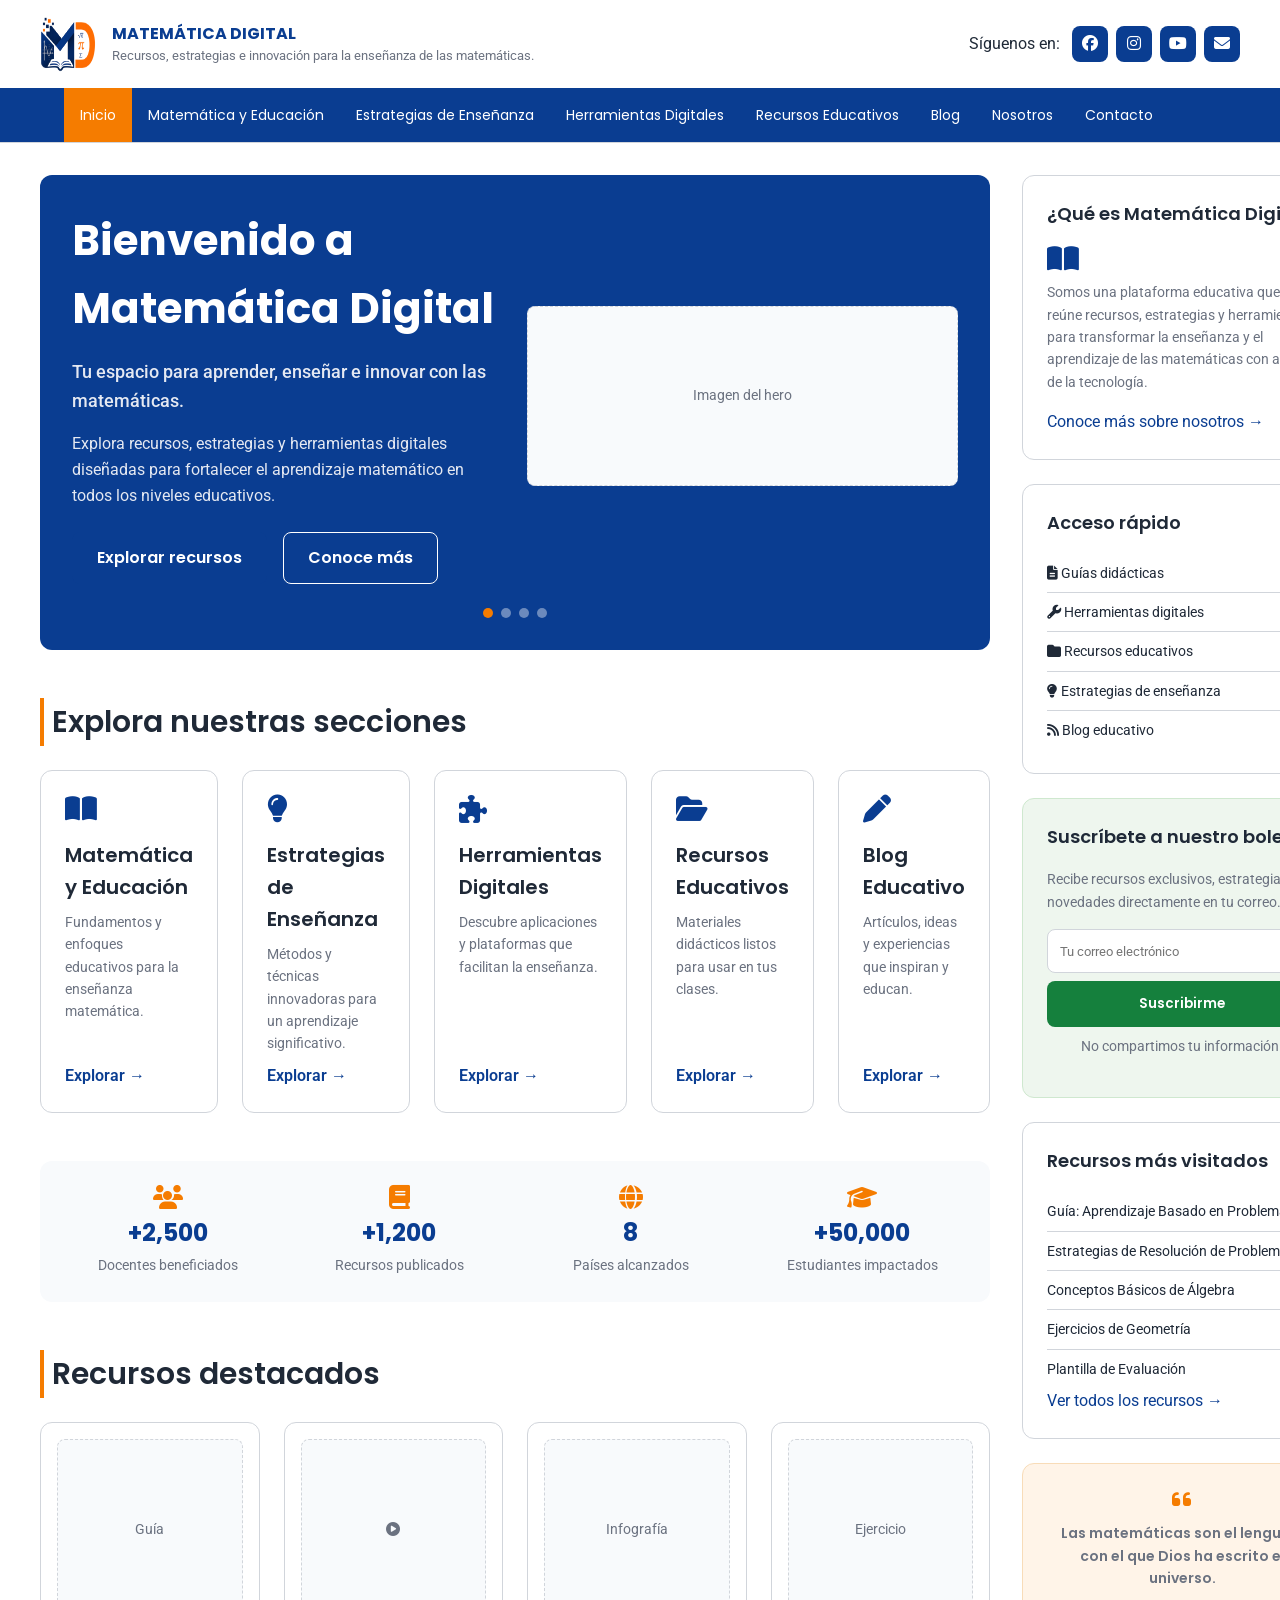
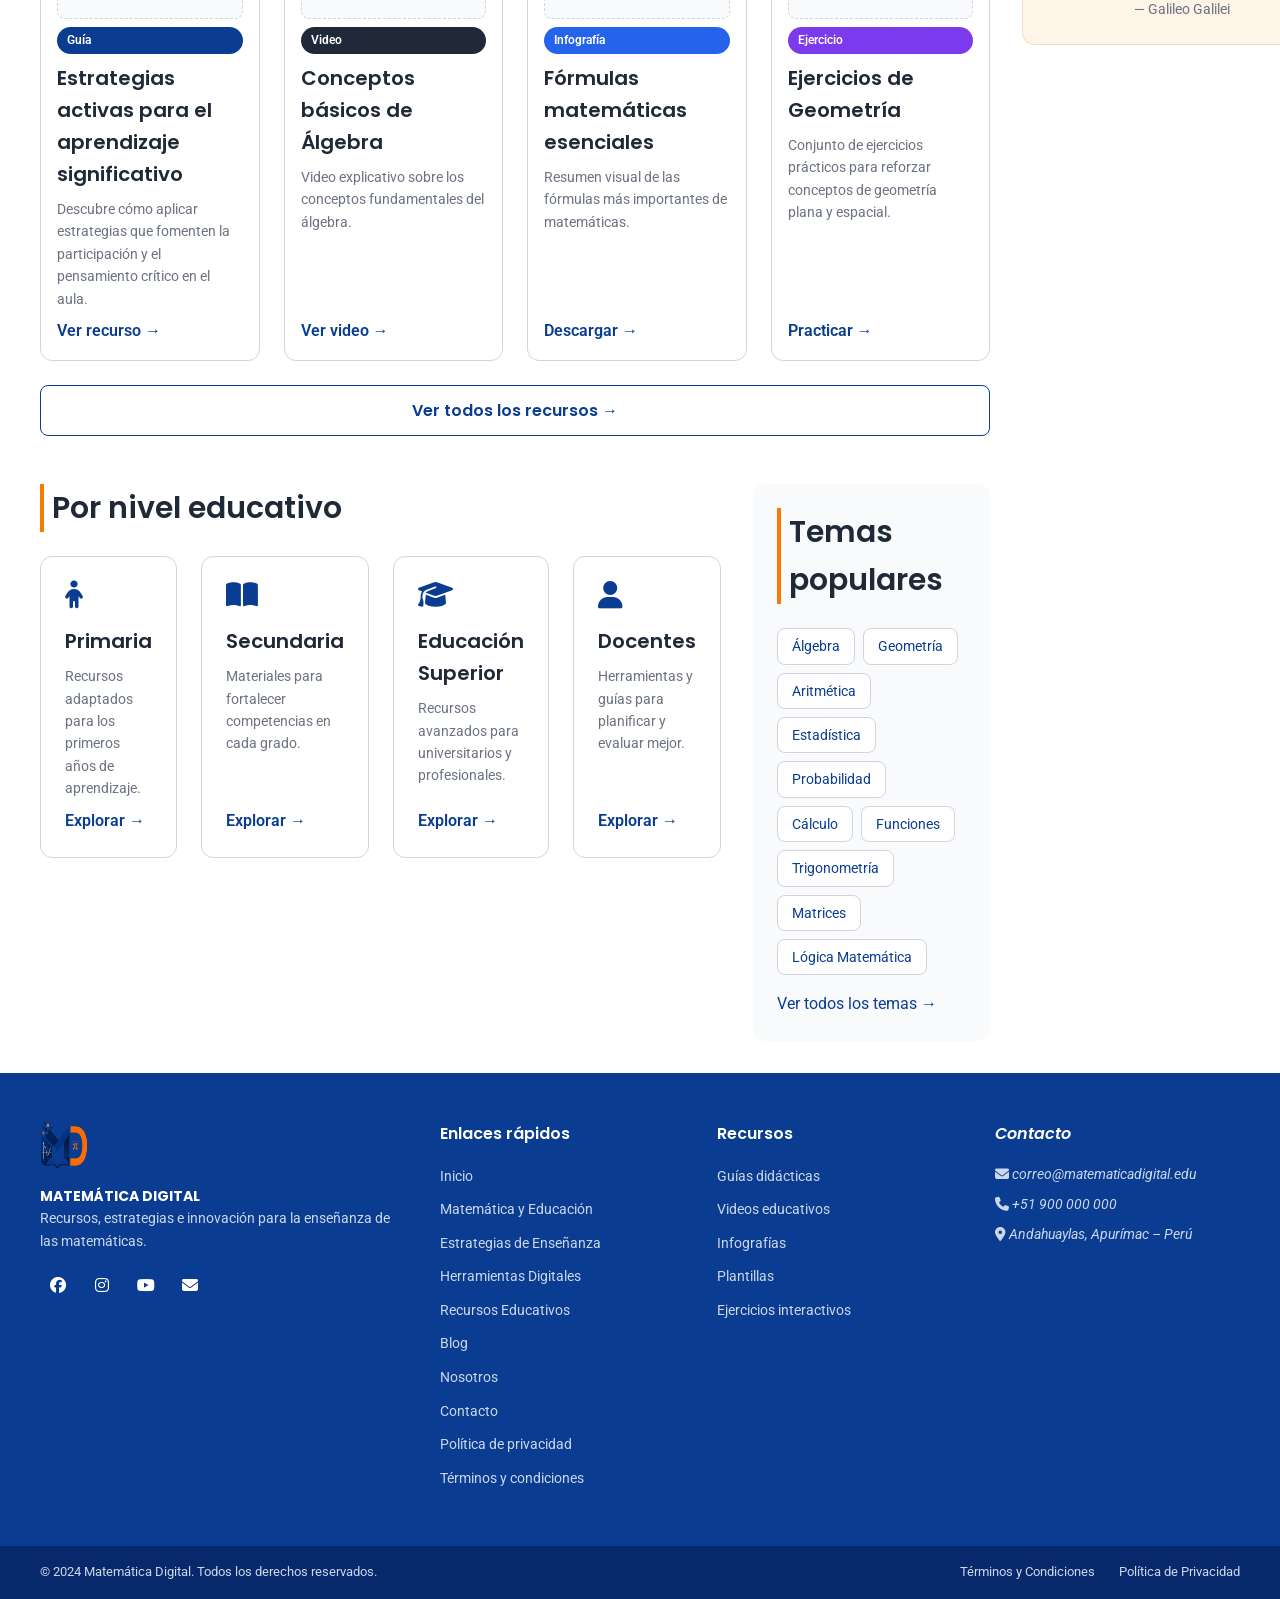
==== index.html @ f8384b6e "Versión inicial Versión base del proyecto" ====
<!DOCTYPE html>
<html lang="es">
<head>
	<meta charset="UTF-8">
	<meta name="viewport" content="width=device-width, initial-scale=1.0">
	<title>Matemática Digital | Inicio</title>
	<meta name="description" content="Portal educativo con recursos, estrategias y herramientas digitales para la enseñanza de las matemáticas.">

	<!-- Fuentes de Google Fonts: Poppins para títulos y Roboto para texto -->
	<link rel="preconnect" href="https://fonts.googleapis.com">
	<link href="https://fonts.googleapis.com/css2?family=Poppins:wght@500;600;700&family=Roboto:wght@400;500;700&display=swap" rel="stylesheet">

	<!-- Font Awesome: librería de íconos usada en todo el sitio -->
	<link rel="stylesheet" href="https://cdnjs.cloudflare.com/ajax/libs/font-awesome/6.5.1/css/all.min.css">

	<!-- Nuestra hoja de estilos propia -->
	<link rel="stylesheet" href="css/style.css">
</head>
<body>

	<!--
		ENCABEZADO (HEADER)
		Aquí va el logo del sitio, el nombre, el eslogan y las redes sociales.
		Esta parte se repite igual en todas las páginas del sitio.
	-->
	<header class="cabecera">
		<div class="contenedor cabecera-superior">

			<!-- Logo y nombre del sitio, enlazan a la página de inicio -->
			<a href="index.html" class="logo">
				<img src="img/logo.png" alt="Logo de Matemática Digital" width="56" height="56">
				<span class="logo-texto">
					<span class="logo-nombre">MATEMÁTICA DIGITAL</span>
					<span class="logo-eslogan">Recursos, estrategias e innovación para la enseñanza de las matemáticas.</span>
				</span>
			</a>

			<!-- Redes sociales del sitio -->
			<div class="redes-sociales">
				<span>Síguenos en:</span>
				<ul>
					<li><a href="https://facebook.com" target="_blank"><i class="fa-brands fa-facebook"></i></a></li>
					<li><a href="https://instagram.com" target="_blank"><i class="fa-brands fa-instagram"></i></a></li>
					<li><a href="https://youtube.com" target="_blank"><i class="fa-brands fa-youtube"></i></a></li>
					<li><a href="mailto:correo@matematicadigital.edu"><i class="fa-solid fa-envelope"></i></a></li>
				</ul>
			</div>
		</div>

		<!--
			MENÚ DE NAVEGACIÓN (NAVBAR)
			Es el menú principal para movernos entre las páginas del sitio.
		-->
		<nav class="navbar">
			<div class="contenedor navbar-interno">

				<!-- Botón para abrir el menú en celulares (se muestra solo en mobile) -->
				<button type="button" id="botonMenu" class="boton-menu">
					<i class="fa-solid fa-bars"></i> Menú
				</button>

				<ul id="menuPrincipal" class="menu">
					<li><a href="index.html" class="activo">Inicio</a></li>
					<li><a href="matematica-educacion.html">Matemática y Educación</a></li>
					<li><a href="estrategias-ensenanza.html">Estrategias de Enseñanza</a></li>
					<li><a href="herramientas-digitales.html">Herramientas Digitales</a></li>
					<li><a href="recursos-educativos.html">Recursos Educativos</a></li>
					<li><a href="blog.html">Blog</a></li>
					<li><a href="nosotros.html">Nosotros</a></li>
					<li><a href="contacto.html">Contacto</a></li>
				</ul>
			</div>
		</nav>
	</header>

	<!--
		CONTENIDO PRINCIPAL DE LA PÁGINA
		Usamos <main> porque aquí va el contenido único de la página de Inicio.
	-->
	<main>

		<div class="contenedor diseno-dos-columnas">

			<!-- Columna izquierda: contenido principal de la página -->
			<div class="columna-principal">

				<!--
					HERO PRINCIPAL
					Es el primer bloque grande que ve el usuario al entrar.
					Tiene el mensaje de bienvenida y los botones principales.
				-->
				<section class="hero">
					<div class="hero-texto">
						<h1>Bienvenido a Matemática Digital</h1>
						<p class="hero-frase">Tu espacio para aprender, enseñar e innovar con las matemáticas.</p>
						<p>Explora recursos, estrategias y herramientas digitales diseñadas para fortalecer el aprendizaje matemático en todos los niveles educativos.</p>

						<div class="hero-botones">
							<a href="recursos-educativos.html" class="boton boton-primario">Explorar recursos</a>
							<a href="nosotros.html" class="boton boton-secundario">Conoce más</a>
						</div>
					</div>

					<!-- Imagen del hero (todavía es un espacio reservado, se cambiará por la imagen real) -->
					<figure class="hero-imagen">
						<div class="imagen-pendiente">Imagen del hero</div>
						<figcaption class="oculto-visualmente">Laptop, calculadora y útiles de estudio</figcaption>
					</figure>

					<!-- Puntos de un mini carrusel (por ahora solo decorativos) -->
					<div class="hero-puntos">
						<button type="button" class="punto punto-activo" aria-label="Imagen 1"></button>
						<button type="button" class="punto" aria-label="Imagen 2"></button>
						<button type="button" class="punto" aria-label="Imagen 3"></button>
						<button type="button" class="punto" aria-label="Imagen 4"></button>
					</div>
				</section>

				<!--
					EXPLORA NUESTRAS SECCIONES
					Tarjetas que llevan a las principales secciones del sitio.
				-->
				<section class="seccion-tarjetas">
					<h2 class="titulo-seccion">Explora nuestras secciones</h2>

					<ul class="tarjetas">
						<li class="tarjeta">
							<i class="fa-solid fa-book-open icono-tarjeta"></i>
							<h3>Matemática y Educación</h3>
							<p>Fundamentos y enfoques educativos para la enseñanza matemática.</p>
							<a href="matematica-educacion.html">Explorar →</a>
						</li>
						<li class="tarjeta">
							<i class="fa-solid fa-lightbulb icono-tarjeta"></i>
							<h3>Estrategias de Enseñanza</h3>
							<p>Métodos y técnicas innovadoras para un aprendizaje significativo.</p>
							<a href="estrategias-ensenanza.html">Explorar →</a>
						</li>
						<li class="tarjeta">
							<i class="fa-solid fa-puzzle-piece icono-tarjeta"></i>
							<h3>Herramientas Digitales</h3>
							<p>Descubre aplicaciones y plataformas que facilitan la enseñanza.</p>
							<a href="herramientas-digitales.html">Explorar →</a>
						</li>
						<li class="tarjeta">
							<i class="fa-solid fa-folder-open icono-tarjeta"></i>
							<h3>Recursos Educativos</h3>
							<p>Materiales didácticos listos para usar en tus clases.</p>
							<a href="recursos-educativos.html">Explorar →</a>
						</li>
						<li class="tarjeta">
							<i class="fa-solid fa-pen icono-tarjeta"></i>
							<h3>Blog Educativo</h3>
							<p>Artículos, ideas y experiencias que inspiran y educan.</p>
							<a href="blog.html">Explorar →</a>
						</li>
					</ul>
				</section>

				<!--
					ESTADÍSTICAS
					Números que muestran el alcance del portal.
				-->
				<section class="estadisticas">
					<ul class="lista-estadisticas">
						<li>
							<i class="fa-solid fa-users"></i>
							<strong>+2,500</strong>
							<span>Docentes beneficiados</span>
						</li>
						<li>
							<i class="fa-solid fa-book"></i>
							<strong>+1,200</strong>
							<span>Recursos publicados</span>
						</li>
						<li>
							<i class="fa-solid fa-globe"></i>
							<strong>8</strong>
							<span>Países alcanzados</span>
						</li>
						<li>
							<i class="fa-solid fa-graduation-cap"></i>
							<strong>+50,000</strong>
							<span>Estudiantes impactados</span>
						</li>
					</ul>
				</section>

				<!--
					RECURSOS DESTACADOS
					Una selección de recursos (guía, video, infografía, ejercicio).
				-->
				<section class="recursos-destacados">
					<h2 class="titulo-seccion">Recursos destacados</h2>

					<ul class="tarjetas-recursos">
						<li class="tarjeta-recurso">
							<article>
								<figure>
									<div class="imagen-pendiente">Guía</div>
								</figure>
								<span class="etiqueta etiqueta-guia">Guía</span>
								<h3>Estrategias activas para el aprendizaje significativo</h3>
								<p>Descubre cómo aplicar estrategias que fomenten la participación y el pensamiento crítico en el aula.</p>
								<a href="recursos-educativos.html">Ver recurso →</a>
							</article>
						</li>
						<li class="tarjeta-recurso">
							<article>
								<figure>
									<div class="imagen-pendiente"><i class="fa-solid fa-circle-play"></i></div>
								</figure>
								<span class="etiqueta etiqueta-video">Video</span>
								<h3>Conceptos básicos de Álgebra</h3>
								<p>Video explicativo sobre los conceptos fundamentales del álgebra.</p>
								<a href="recursos-educativos.html">Ver video →</a>
							</article>
						</li>
						<li class="tarjeta-recurso">
							<article>
								<figure>
									<div class="imagen-pendiente">Infografía</div>
								</figure>
								<span class="etiqueta etiqueta-infografia">Infografía</span>
								<h3>Fórmulas matemáticas esenciales</h3>
								<p>Resumen visual de las fórmulas más importantes de matemáticas.</p>
								<a href="recursos-educativos.html">Descargar →</a>
							</article>
						</li>
						<li class="tarjeta-recurso">
							<article>
								<figure>
									<div class="imagen-pendiente">Ejercicio</div>
								</figure>
								<span class="etiqueta etiqueta-ejercicio">Ejercicio</span>
								<h3>Ejercicios de Geometría</h3>
								<p>Conjunto de ejercicios prácticos para reforzar conceptos de geometría plana y espacial.</p>
								<a href="recursos-educativos.html">Practicar →</a>
							</article>
						</li>
					</ul>

					<a href="recursos-educativos.html" class="boton boton-secundario boton-ancho">Ver todos los recursos →</a>
				</section>

				<!--
					POR NIVEL EDUCATIVO Y TEMAS POPULARES
					Dos bloques juntos: tarjetas por nivel y una lista de temas.
				-->
				<section class="nivel-y-temas">

					<div class="niveles">
						<h2 class="titulo-seccion">Por nivel educativo</h2>
						<ul class="tarjetas tarjetas-niveles">
							<li class="tarjeta">
								<i class="fa-solid fa-child icono-tarjeta"></i>
								<h3>Primaria</h3>
								<p>Recursos adaptados para los primeros años de aprendizaje.</p>
								<a href="recursos-educativos.html">Explorar →</a>
							</li>
							<li class="tarjeta">
								<i class="fa-solid fa-book-open icono-tarjeta"></i>
								<h3>Secundaria</h3>
								<p>Materiales para fortalecer competencias en cada grado.</p>
								<a href="recursos-educativos.html">Explorar →</a>
							</li>
							<li class="tarjeta">
								<i class="fa-solid fa-graduation-cap icono-tarjeta"></i>
								<h3>Educación Superior</h3>
								<p>Recursos avanzados para universitarios y profesionales.</p>
								<a href="recursos-educativos.html">Explorar →</a>
							</li>
							<li class="tarjeta">
								<i class="fa-solid fa-user icono-tarjeta"></i>
								<h3>Docentes</h3>
								<p>Herramientas y guías para planificar y evaluar mejor.</p>
								<a href="recursos-educativos.html">Explorar →</a>
							</li>
						</ul>
					</div>

					<div class="temas">
						<h2 class="titulo-seccion">Temas populares</h2>
						<ul class="lista-temas">
							<li><a href="recursos-educativos.html">Álgebra</a></li>
							<li><a href="recursos-educativos.html">Geometría</a></li>
							<li><a href="recursos-educativos.html">Aritmética</a></li>
							<li><a href="recursos-educativos.html">Estadística</a></li>
							<li><a href="recursos-educativos.html">Probabilidad</a></li>
							<li><a href="recursos-educativos.html">Cálculo</a></li>
							<li><a href="recursos-educativos.html">Funciones</a></li>
							<li><a href="recursos-educativos.html">Trigonometría</a></li>
							<li><a href="recursos-educativos.html">Matrices</a></li>
							<li><a href="recursos-educativos.html">Lógica Matemática</a></li>
						</ul>
						<a href="recursos-educativos.html">Ver todos los temas →</a>
					</div>
				</section>

			</div>

			<!--
				ASIDE (COLUMNA LATERAL)
				Información complementaria: quiénes somos, accesos rápidos,
				boletín de noticias, recursos populares y una frase destacada.
			-->
			<aside class="barra-lateral">

				<!-- ¿Qué es Matemática Digital? -->
				<section class="caja">
					<h2>¿Qué es Matemática Digital?</h2>
					<i class="fa-solid fa-book-open icono-caja"></i>
					<p>Somos una plataforma educativa que reúne recursos, estrategias y herramientas para transformar la enseñanza y el aprendizaje de las matemáticas con apoyo de la tecnología.</p>
					<a href="nosotros.html">Conoce más sobre nosotros →</a>
				</section>

				<!-- Acceso rápido a otras secciones -->
				<section class="caja">
					<h2>Acceso rápido</h2>
					<ul class="lista-enlaces">
						<li><a href="recursos-educativos.html"><i class="fa-solid fa-file-lines"></i> Guías didácticas</a></li>
						<li><a href="herramientas-digitales.html"><i class="fa-solid fa-wrench"></i> Herramientas digitales</a></li>
						<li><a href="recursos-educativos.html"><i class="fa-solid fa-folder"></i> Recursos educativos</a></li>
						<li><a href="estrategias-ensenanza.html"><i class="fa-solid fa-lightbulb"></i> Estrategias de enseñanza</a></li>
						<li><a href="blog.html"><i class="fa-solid fa-rss"></i> Blog educativo</a></li>
					</ul>
				</section>

				<!-- Formulario para suscribirse al boletín -->
				<section class="caja caja-boletin">
					<h2>Suscríbete a nuestro boletín</h2>
					<p>Recibe recursos exclusivos, estrategias y novedades directamente en tu correo.</p>

					<!-- Usamos type="email" y required para que el navegador valide el formulario -->
					<form id="formBoletin">
						<label for="correoBoletin" class="oculto-visualmente">Correo electrónico</label>
						<input type="email" id="correoBoletin" name="email" placeholder="Tu correo electrónico" required>
						<button type="submit" class="boton boton-boletin">Suscribirme</button>
						<p class="texto-pequeno">No compartimos tu información.</p>
					</form>
				</section>

				<!-- Lista de recursos más vistos -->
				<section class="caja">
					<h2>Recursos más visitados</h2>
					<ul class="lista-enlaces">
						<li><a href="recursos-educativos.html">Guía: Aprendizaje Basado en Problemas</a></li>
						<li><a href="estrategias-ensenanza.html">Estrategias de Resolución de Problemas</a></li>
						<li><a href="recursos-educativos.html">Conceptos Básicos de Álgebra</a></li>
						<li><a href="recursos-educativos.html">Ejercicios de Geometría</a></li>
						<li><a href="recursos-educativos.html">Plantilla de Evaluación</a></li>
					</ul>
					<a href="recursos-educativos.html">Ver todos los recursos →</a>
				</section>

				<!-- Frase célebre relacionada con las matemáticas -->
				<figure class="caja caja-cita">
					<i class="fa-solid fa-quote-left"></i>
					<blockquote>
						<p>Las matemáticas son el lenguaje con el que Dios ha escrito el universo.</p>
					</blockquote>
					<figcaption>— Galileo Galilei</figcaption>
				</figure>

			</aside>
		</div>
	</main>

	<!--
		PIE DE PÁGINA (FOOTER)
		Información institucional, enlaces rápidos, recursos y contacto.
		Se repite igual en todas las páginas del sitio.
	-->
	<footer class="pie-pagina">
		<div class="contenedor pie-superior">

			<div class="pie-marca">
				<img src="img/logo.png" alt="Logo de Matemática Digital" width="48" height="48">
				<div>
					<p class="logo-nombre">MATEMÁTICA DIGITAL</p>
					<p>Recursos, estrategias e innovación para la enseñanza de las matemáticas.</p>
				</div>
				<ul class="redes-sociales-pie">
					<li><a href="https://facebook.com" target="_blank"><i class="fa-brands fa-facebook"></i></a></li>
					<li><a href="https://instagram.com" target="_blank"><i class="fa-brands fa-instagram"></i></a></li>
					<li><a href="https://youtube.com" target="_blank"><i class="fa-brands fa-youtube"></i></a></li>
					<li><a href="mailto:correo@matematicadigital.edu"><i class="fa-solid fa-envelope"></i></a></li>
				</ul>
			</div>

			<nav class="pie-enlaces">
				<h2>Enlaces rápidos</h2>
				<ul>
					<li><a href="index.html">Inicio</a></li>
					<li><a href="matematica-educacion.html">Matemática y Educación</a></li>
					<li><a href="estrategias-ensenanza.html">Estrategias de Enseñanza</a></li>
					<li><a href="herramientas-digitales.html">Herramientas Digitales</a></li>
					<li><a href="recursos-educativos.html">Recursos Educativos</a></li>
					<li><a href="blog.html">Blog</a></li>
					<li><a href="nosotros.html">Nosotros</a></li>
					<li><a href="contacto.html">Contacto</a></li>
					<li><a href="politica-privacidad.html">Política de privacidad</a></li>
					<li><a href="terminos-condiciones.html">Términos y condiciones</a></li>
				</ul>
			</nav>

			<nav class="pie-enlaces">
				<h2>Recursos</h2>
				<ul>
					<li><a href="recursos-educativos.html">Guías didácticas</a></li>
					<li><a href="recursos-educativos.html">Videos educativos</a></li>
					<li><a href="recursos-educativos.html">Infografías</a></li>
					<li><a href="recursos-educativos.html">Plantillas</a></li>
					<li><a href="recursos-educativos.html">Ejercicios interactivos</a></li>
				</ul>
			</nav>

			<address class="pie-contacto">
				<h2>Contacto</h2>
				<p><i class="fa-solid fa-envelope"></i> <a href="mailto:correo@matematicadigital.edu">correo@matematicadigital.edu</a></p>
				<p><i class="fa-solid fa-phone"></i> <a href="tel:+51900000000">+51 900 000 000</a></p>
				<p><i class="fa-solid fa-location-dot"></i> Andahuaylas, Apurímac – Perú</p>
			</address>
		</div>

		<!-- Franja final con los derechos de autor y enlaces legales -->
		<div class="pie-inferior">
			<div class="contenedor pie-inferior-interno">
				<p>&copy; 2024 Matemática Digital. Todos los derechos reservados.</p>
				<nav>
					<ul>
						<li><a href="terminos-condiciones.html">Términos y Condiciones</a></li>
						<li><a href="politica-privacidad.html">Política de Privacidad</a></li>
					</ul>
				</nav>
			</div>
		</div>
	</footer>

	<!-- Nuestro archivo de JavaScript, siempre al final del body -->
	<script src="js/main.js"></script>
</body>
</html>
---- css/style.css ----
/* ===========================================================
   MATEMÁTICA DIGITAL - Hoja de estilos de la página de Inicio
   Aquí definimos los colores, las fuentes y el diseño del sitio
   siguiendo la Guía de Estilos UI del proyecto.
   =========================================================== */

/* -----------------------------------------------------------
   1. VARIABLES (colores y fuentes que usaremos en todo el CSS)
   Usar variables nos evita repetir el mismo color muchas veces.
   ----------------------------------------------------------- */
:root {
	--color-primario: #0A3D91;       /* Azul institucional */
	--color-secundario: #F57C00;     /* Naranja institucional */
	--color-texto: #1F2937;          /* Texto principal */
	--color-texto-secundario: #6B7280; /* Texto secundario */
	--color-borde: #D1D5DB;          /* Bordes */
	--color-fondo-claro: #F8FAFC;    /* Fondo claro */
	--color-blanco: #FFFFFF;

	--fuente-titulos: "Poppins", sans-serif;
	--fuente-texto: "Roboto", sans-serif;
}

/* -----------------------------------------------------------
   2. ESTILOS GENERALES
   ----------------------------------------------------------- */
* {
	margin: 0;
	padding: 0;
	box-sizing: border-box; /* para que el padding no aumente el ancho de los elementos */
}

body {
	font-family: var(--fuente-texto);
	font-size: 16px;
	color: var(--color-texto);
	line-height: 1.6;
}

img {
	max-width: 100%;
}

ul {
	list-style: none;
}

a {
	text-decoration: none;
	color: var(--color-primario);
}

a:hover {
	color: var(--color-secundario);
}

h1, h2, h3 {
	font-family: var(--fuente-titulos);
	font-weight: 600;
}

h1 {
	font-size: 42px;
	font-weight: 700;
}

h2 {
	font-size: 30px;
}

h3 {
	font-size: 20px;
}

/* Clase para centrar el contenido y darle un ancho máximo */
.contenedor {
	max-width: 1200px;
	margin: 0 auto;
	padding: 0 24px;
}

/* Esta clase oculta texto en pantalla pero lo deja disponible para
   lectores de pantalla (lo usamos en algunas etiquetas <label>) */
.oculto-visualmente {
	position: absolute;
	left: -9999px;
}

/* -----------------------------------------------------------
   3. BOTONES
   ----------------------------------------------------------- */
.boton {
	display: inline-block;
	padding: 12px 24px;
	border-radius: 8px;
	font-family: var(--fuente-titulos);
	font-weight: 600;
	border: 1px solid transparent;
	cursor: pointer;
}

.boton-primario {
	background-color: var(--color-primario);
	color: var(--color-blanco);
}

.boton-primario:hover {
	background-color: var(--color-secundario);
	color: var(--color-blanco);
}

.boton-secundario {
	background-color: var(--color-blanco);
	color: var(--color-primario);
	border-color: var(--color-primario);
}

.boton-secundario:hover {
	background-color: var(--color-secundario);
	color: var(--color-blanco);
	border-color: var(--color-secundario);
}

.boton-ancho {
	display: block;
	text-align: center;
	margin-top: 24px;
}

/* -----------------------------------------------------------
   4. ENCABEZADO (HEADER)
   ----------------------------------------------------------- */
.cabecera {
	border-bottom: 1px solid var(--color-borde);
}

.cabecera-superior {
	display: flex;
	flex-wrap: wrap;
	justify-content: space-between;
	align-items: center;
	gap: 16px;
	padding: 16px 0;
}

.logo {
	display: flex;
	align-items: center;
	gap: 16px;
}

/*.logo img {
	border-radius: 50%;
}*/

.logo-texto {
	display: flex;
	flex-direction: column;
}

.logo-nombre {
	font-family: var(--fuente-titulos);
	font-weight: 700;
	color: var(--color-primario);
}

.logo-eslogan {
	font-size: 13px;
	color: var(--color-texto-secundario);
}

.redes-sociales {
	display: flex;
	align-items: center;
	gap: 12px;
}

.redes-sociales ul {
	display: flex;
	gap: 8px;
}

.redes-sociales a,
.redes-sociales-pie a {
	display: inline-block;
	width: 36px;
	height: 36px;
	line-height: 36px;
	text-align: center;
	border-radius: 8px;
	background-color: var(--color-primario);
	color: var(--color-blanco);
}

.redes-sociales a:hover,
.redes-sociales-pie a:hover {
	background-color: var(--color-secundario);
	color: var(--color-blanco);
}

/* -----------------------------------------------------------
   5. MENÚ DE NAVEGACIÓN (NAVBAR)
   ----------------------------------------------------------- */
.navbar {
	background-color: var(--color-primario);
}

.navbar-interno {
	display: flex;
	align-items: center;
}

/* El botón de menú móvil está oculto en pantallas grandes */
.boton-menu {
	display: none;
	background: none;
	border: none;
	color: var(--color-blanco);
	padding: 16px;
	font-family: var(--fuente-titulos);
	cursor: pointer;
}

.menu {
	display: flex;
	flex-wrap: wrap;
}

.menu a {
	display: block;
	padding: 16px;
	color: var(--color-blanco);
	font-family: var(--fuente-titulos);
	font-size: 14px;
}

.menu a:hover,
.menu a.activo {
	background-color: var(--color-secundario);
	color: var(--color-blanco);
}

/* -----------------------------------------------------------
   6. DISEÑO EN DOS COLUMNAS (contenido principal + barra lateral)
   ----------------------------------------------------------- */
.diseno-dos-columnas {
	display: grid;
	grid-template-columns: 1fr 320px; /* columna principal más ancha que el aside */
	gap: 32px;
	padding: 32px 0;
}

.columna-principal {
	display: flex;
	flex-direction: column;
	gap: 48px;
}

.titulo-seccion {
	margin-bottom: 24px;
	border-left: 4px solid var(--color-secundario);
	padding-left: 8px;
}

/* -----------------------------------------------------------
   7. HERO PRINCIPAL
   ----------------------------------------------------------- */
.hero {
	background-color: var(--color-primario);
	color: var(--color-blanco);
	border-radius: 12px;
	padding: 32px;
	display: grid;
	grid-template-columns: 1fr 1fr;
	gap: 24px;
}

.hero h1 {
	color: var(--color-blanco);
}

.hero-frase {
	font-size: 18px;
	font-weight: 500;
	margin: 16px 0;
}

.hero p {
	color: #E5E9F2;
}

.hero-botones {
	display: flex;
	gap: 16px;
	margin-top: 24px;
	flex-wrap: wrap;
}

.hero .boton-secundario {
	background-color: transparent;
	color: var(--color-blanco);
	border-color: var(--color-blanco);
}

.hero-imagen {
	display: flex;
	align-items: center;
	justify-content: center;
}

.hero-puntos {
	grid-column: 1 / -1; /* ocupa las dos columnas del hero */
	display: flex;
	justify-content: center;
	gap: 8px;
}

.punto {
	width: 10px;
	height: 10px;
	border-radius: 50%;
	border: none;
	background-color: rgba(255, 255, 255, 0.4);
	cursor: pointer;
}

.punto-activo {
	background-color: var(--color-secundario);
}

/* Caja gris que usamos como espacio reservado para futuras imágenes */
.imagen-pendiente {
	width: 100%;
	min-height: 180px;
	background-color: var(--color-fondo-claro);
	border: 1px dashed var(--color-borde);
	border-radius: 8px;
	display: flex;
	align-items: center;
	justify-content: center;
	color: var(--color-texto-secundario);
	font-size: 14px;
}

/* -----------------------------------------------------------
   8. TARJETAS (se usan en "Explora nuestras secciones" y "Por nivel")
   ----------------------------------------------------------- */
.tarjetas {
	display: grid;
	grid-template-columns: repeat(5, 1fr);
	gap: 24px;
}

.tarjetas-niveles {
	grid-template-columns: repeat(4, 1fr);
}

.tarjeta {
	background-color: var(--color-blanco);
	border: 1px solid var(--color-borde);
	border-radius: 12px;
	padding: 24px;
	display: flex;
	flex-direction: column;
	gap: 8px;
}

.icono-tarjeta {
	font-size: 28px;
	color: var(--color-primario);
	margin-bottom: 8px;
}

.tarjeta p {
	color: var(--color-texto-secundario);
	font-size: 14px;
	flex-grow: 1;
}

.tarjeta a {
	font-weight: 600;
}

/* -----------------------------------------------------------
   9. ESTADÍSTICAS
   ----------------------------------------------------------- */
.estadisticas {
	background-color: var(--color-fondo-claro);
	border-radius: 12px;
	padding: 24px;
}

.lista-estadisticas {
	display: grid;
	grid-template-columns: repeat(4, 1fr);
	gap: 24px;
	text-align: center;
}

.lista-estadisticas i {
	font-size: 24px;
	color: var(--color-secundario);
}

.lista-estadisticas strong {
	display: block;
	font-family: var(--fuente-titulos);
	font-size: 24px;
	color: var(--color-primario);
}

.lista-estadisticas span {
	font-size: 14px;
	color: var(--color-texto-secundario);
}

/* -----------------------------------------------------------
   10. RECURSOS DESTACADOS
   ----------------------------------------------------------- */
.tarjetas-recursos {
	display: grid;
	grid-template-columns: repeat(4, 1fr);
	gap: 24px;
}

.tarjeta-recurso article {
	background-color: var(--color-blanco);
	border: 1px solid var(--color-borde);
	border-radius: 12px;
	padding: 16px;
	height: 100%;
	display: flex;
	flex-direction: column;
	gap: 8px;
}

.etiqueta {
	display: inline-block;
	font-size: 12px;
	font-weight: 600;
	color: var(--color-blanco);
	padding: 4px 10px;
	border-radius: 999px;
}

.etiqueta-guia { background-color: var(--color-primario); }
.etiqueta-video { background-color: var(--color-texto); }
.etiqueta-infografia { background-color: #2563eb; }
.etiqueta-ejercicio { background-color: #7c3aed; }

.tarjeta-recurso p {
	color: var(--color-texto-secundario);
	font-size: 14px;
	flex-grow: 1;
}

.tarjeta-recurso a {
	font-weight: 600;
}

/* -----------------------------------------------------------
   11. POR NIVEL EDUCATIVO + TEMAS POPULARES
   ----------------------------------------------------------- */
.nivel-y-temas {
	display: grid;
	grid-template-columns: 2fr 1fr;
	gap: 32px;
}

.temas {
	background-color: var(--color-fondo-claro);
	border-radius: 12px;
	padding: 24px;
}

.lista-temas {
	display: flex;
	flex-wrap: wrap;
	gap: 8px;
	margin-bottom: 16px;
}

.lista-temas a {
	display: inline-block;
	padding: 6px 14px;
	border: 1px solid var(--color-borde);
	border-radius: 8px;
	font-size: 14px;
	background-color: var(--color-blanco);
}

.lista-temas a:hover {
	background-color: var(--color-primario);
	color: var(--color-blanco);
}

/* -----------------------------------------------------------
   12. BARRA LATERAL (ASIDE)
   ----------------------------------------------------------- */
.barra-lateral {
	display: flex;
	flex-direction: column;
	gap: 24px;
}

.caja {
	background-color: var(--color-blanco);
	border: 1px solid var(--color-borde);
	border-radius: 12px;
	padding: 24px;
}

.caja h2 {
	font-size: 18px;
	margin-bottom: 16px;
}

.icono-caja {
	font-size: 28px;
	color: var(--color-primario);
	margin-bottom: 8px;
}

.caja p {
	font-size: 14px;
	color: var(--color-texto-secundario);
	margin-bottom: 16px;
}

.lista-enlaces li {
	padding: 8px 0;
	border-bottom: 1px solid var(--color-borde);
	font-size: 14px;
}

.lista-enlaces li:last-child {
	border-bottom: none;
}

.lista-enlaces a {
	color: var(--color-texto);
}

.caja-boletin {
	background-color: #eef6ee;
	border-color: #cfe8cf;
}

.caja-boletin input {
	width: 100%;
	height: 44px;
	border: 1px solid var(--color-borde);
	border-radius: 8px;
	padding: 0 12px;
	margin-bottom: 8px;
	font-family: var(--fuente-texto);
}

.boton-boletin {
	width: 100%;
	background-color: #15803d;
	color: var(--color-blanco);
}

.boton-boletin:hover {
	background-color: var(--color-secundario);
}

.texto-pequeno {
	font-size: 12px;
	text-align: center;
	margin-top: 8px;
}

.caja-cita {
	background-color: #fff4e8;
	border-color: #f8dcb8;
	text-align: center;
}

.caja-cita i {
	color: var(--color-secundario);
	font-size: 22px;
}

.caja-cita blockquote p {
	font-family: var(--fuente-titulos);
	font-weight: 600;
	margin: 8px 0;
}

.caja-cita figcaption {
	font-size: 14px;
	color: var(--color-texto-secundario);
}

/* -----------------------------------------------------------
   13. PIE DE PÁGINA (FOOTER)
   ----------------------------------------------------------- */
.pie-pagina {
	background-color: var(--color-primario);
	color: var(--color-blanco);
}

.pie-superior {
	display: grid;
	grid-template-columns: 1.5fr 1fr 1fr 1fr;
	gap: 32px;
	padding: 48px 0;
}

.pie-marca {
	display: flex;
	flex-direction: column;
	gap: 16px;
}

.pie-marca p {
	font-size: 14px;
	color: #cdd7ec;
}

.pie-marca .logo-nombre {
	color: var(--color-blanco);
}

.redes-sociales-pie {
	display: flex;
	gap: 8px;
}

.pie-enlaces h2,
.pie-contacto h2 {
	font-size: 16px;
	margin-bottom: 16px;
}

.pie-enlaces li {
	margin-bottom: 8px;
}

.pie-enlaces a,
.pie-contacto a,
.pie-contacto p {
	font-size: 14px;
	color: #cdd7ec;
}

.pie-enlaces a:hover,
.pie-contacto a:hover {
	color: var(--color-secundario);
}

.pie-contacto p {
	margin-bottom: 8px;
}

.pie-inferior {
	background-color: #07296b;
}

.pie-inferior-interno {
	display: flex;
	flex-wrap: wrap;
	justify-content: space-between;
	gap: 16px;
	padding: 16px 0;
	font-size: 13px;
	color: #cdd7ec;
}

.pie-inferior-interno ul {
	display: flex;
	gap: 24px;
}

.pie-inferior-interno a {
	color: #cdd7ec;
}

/* ===========================================================
   14. DISEÑO RESPONSIVE (adaptamos el sitio a pantallas chicas)
   =========================================================== */

/* Tablet: pantallas medianas */
@media (max-width: 991px) {
	.diseno-dos-columnas {
		grid-template-columns: 1fr; /* el aside pasa debajo del contenido */
	}

	.hero {
		grid-template-columns: 1fr;
	}

	.tarjetas {
		grid-template-columns: repeat(3, 1fr);
	}

	.tarjetas-recursos {
		grid-template-columns: repeat(2, 1fr);
	}

	.nivel-y-temas {
		grid-template-columns: 1fr;
	}

	.pie-superior {
		grid-template-columns: 1fr 1fr;
	}
}

/* Mobile: pantallas de celular */
@media (max-width: 767px) {
	h1 {
		font-size: 30px;
	}

	.cabecera-superior {
		flex-direction: column;
		align-items: flex-start;
	}

	/* En mobile mostramos el botón de menú y ocultamos el menú completo */
	.boton-menu {
		display: block;
	}

	.menu {
		display: none;
		flex-direction: column;
		width: 100%;
	}

	/* Esta clase la agrega el JavaScript cuando se hace clic en el botón */
	.menu.menu-abierto {
		display: flex;
	}

	.tarjetas,
	.tarjetas-niveles {
		grid-template-columns: 1fr;
	}

	.lista-estadisticas {
		grid-template-columns: repeat(2, 1fr);
	}

	.tarjetas-recursos {
		grid-template-columns: 1fr;
	}

	.pie-superior {
		grid-template-columns: 1fr;
	}
}
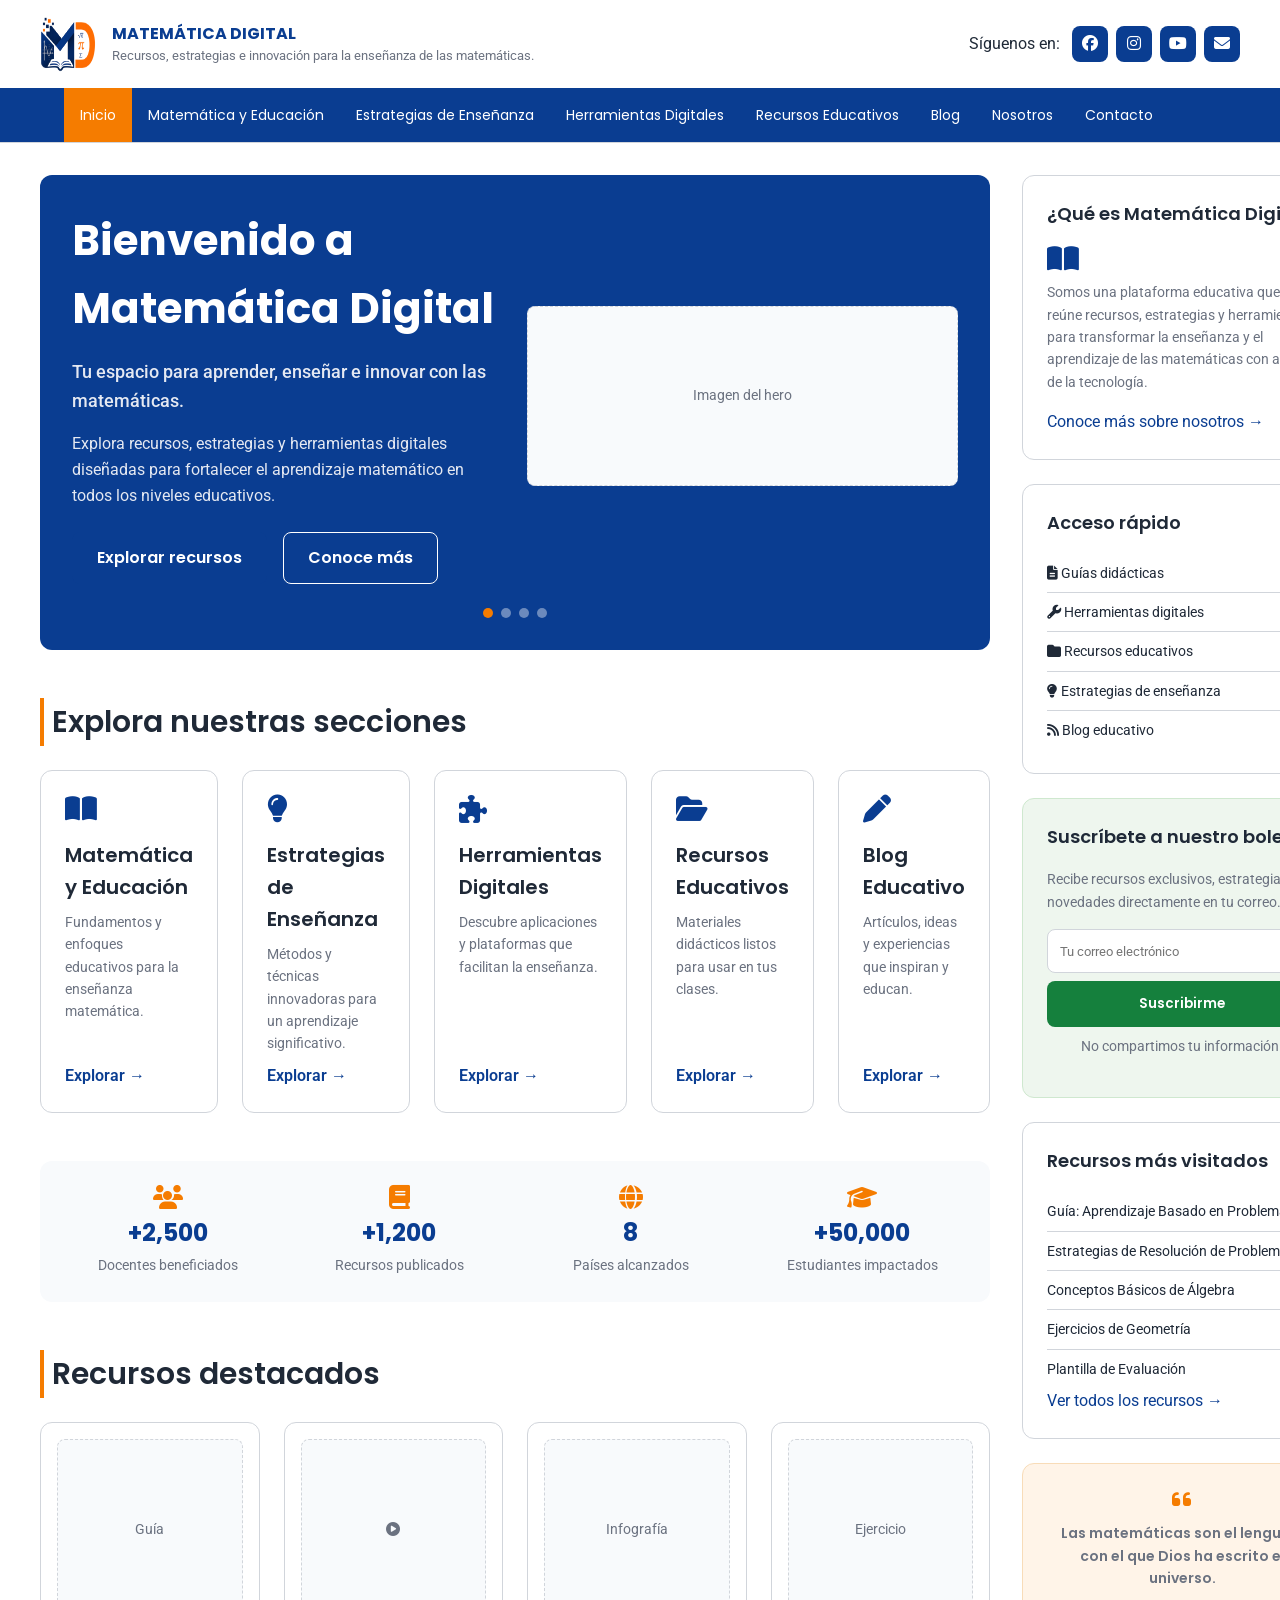
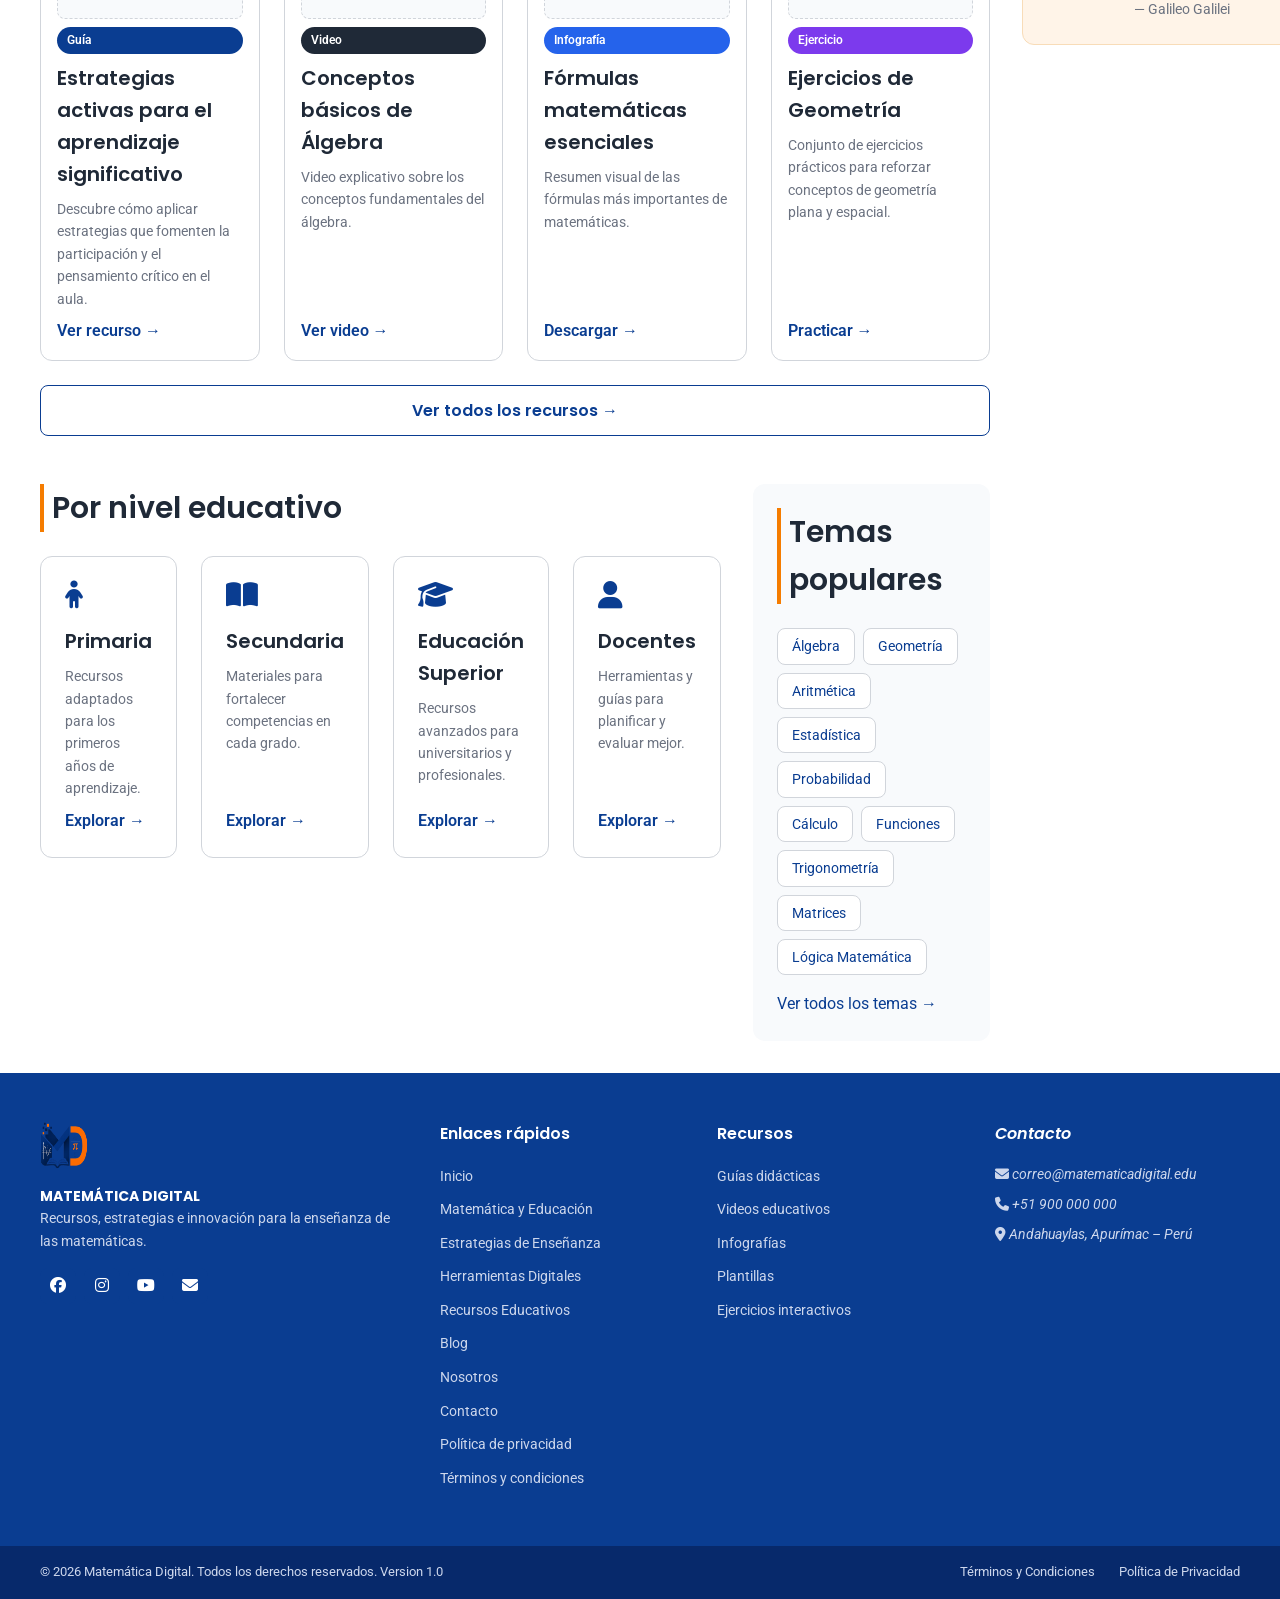
==== commit 2391ce91: "Cambios mínimos" ====
--- a/index.html
+++ b/index.html
@@ -426,7 +426,7 @@
 		<!-- Franja final con los derechos de autor y enlaces legales -->
 		<div class="pie-inferior">
 			<div class="contenedor pie-inferior-interno">
-				<p>&copy; 2024 Matemática Digital. Todos los derechos reservados.</p>
+				<p>&copy; 2026 Matemática Digital. Todos los derechos reservados. Version 1.0</p>
 				<nav>
 					<ul>
 						<li><a href="terminos-condiciones.html">Términos y Condiciones</a></li>
